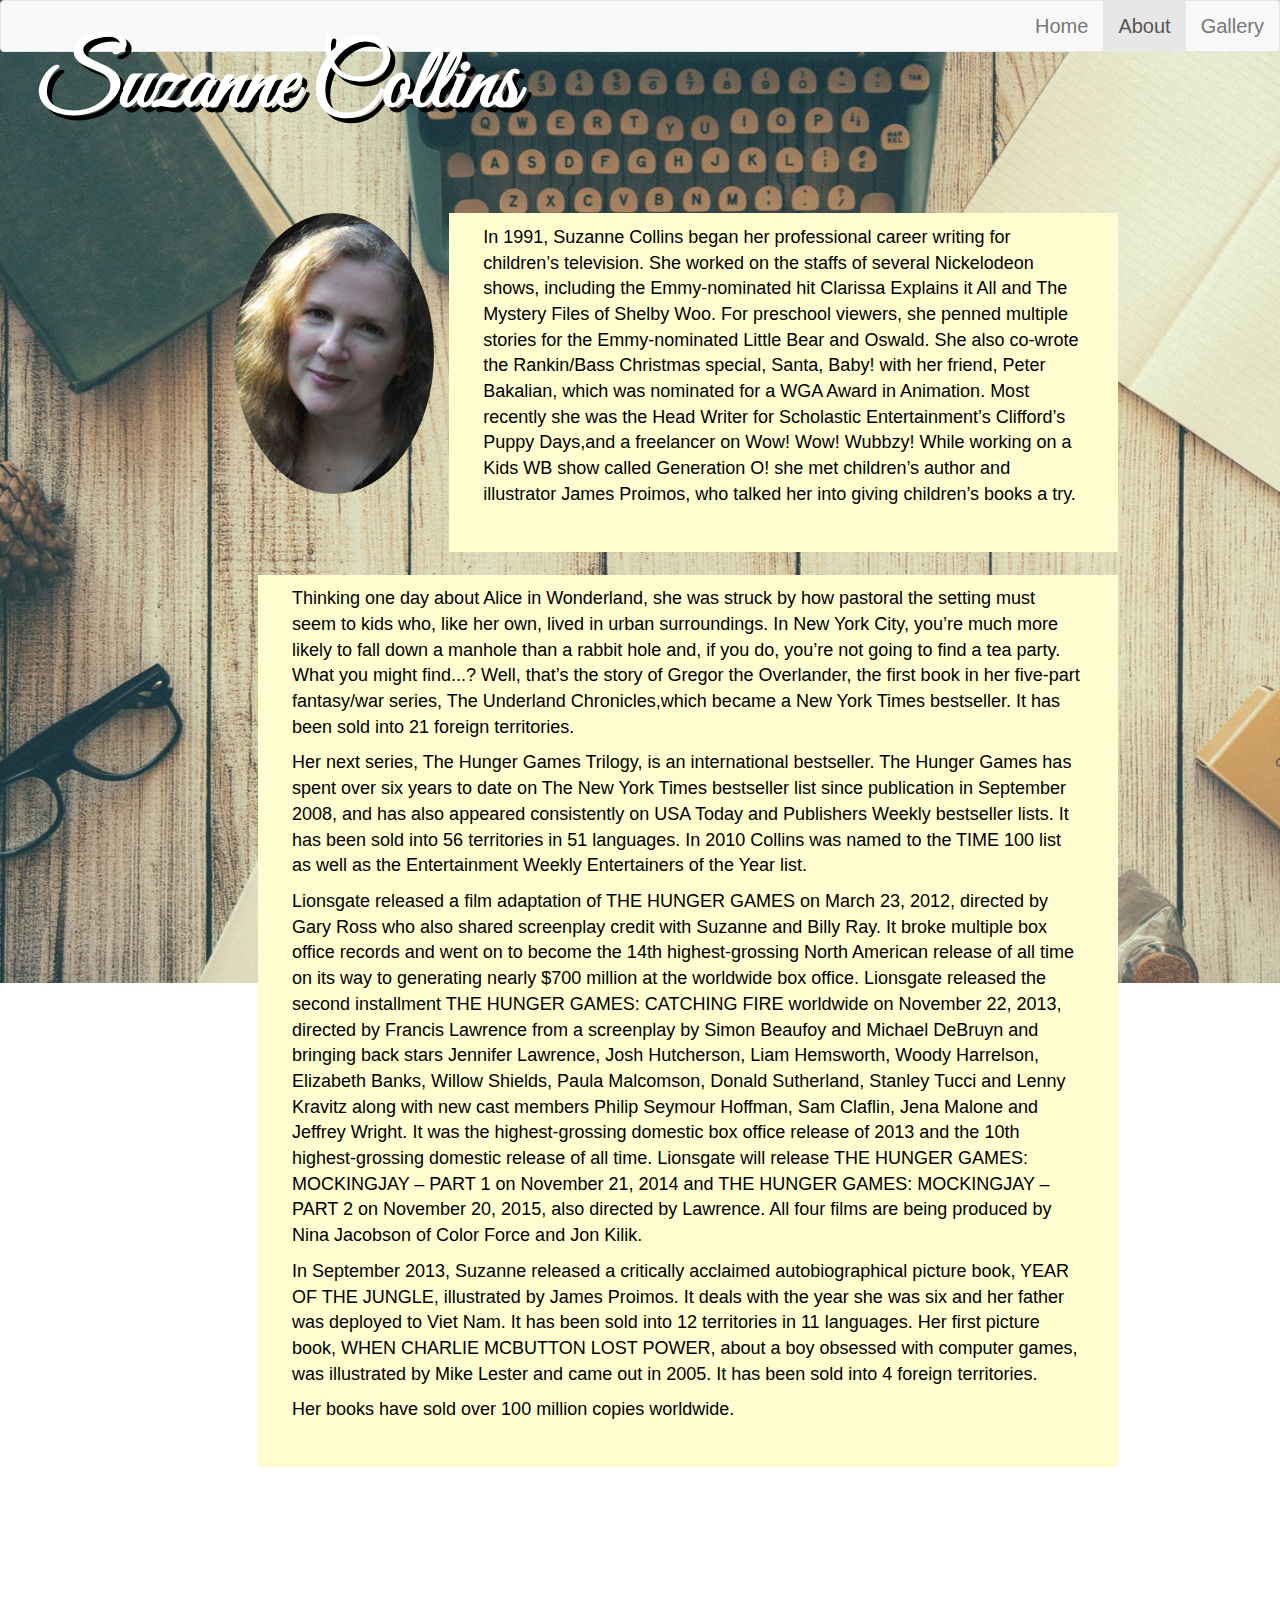
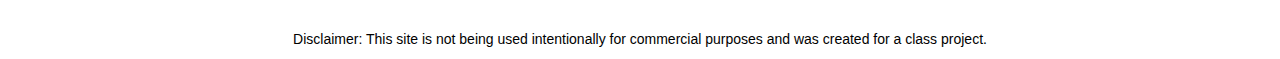
==== about.html @ d0990635 "fixed hamburger nav" ====
<!DOCTYPE html>
<html>

<head>
    <title>Suzanne Collins</title>
    <meta name="viewport" content="width=device-width, initial-scale=1, maximum-scale=1, user-scalable=no">
    <link rel="stylesheet" href="css/normalize.css">
    <link rel="stylesheet" href="css/bootstrap.min.css">
    <!--Some custom CSS for reference only-->
    <link rel="stylesheet" href="css/style.css">

    <link href="https://fonts.googleapis.com/css?family=Courgette|Great+Vibes|Marck+Script" rel="stylesheet">
    <style>
        body{
            background-image: url(img/typewriter-801921_1600rev.jpg);
            color: black;
            background-position: center;
            background-repeat: no-repeat;
        }
        .profilepic img{
            border-radius: 50%;
            float: right;
        }
        .iphoneprofilepic img{
            border-radius: 50%;
        }
        .aboutcontainer{
            margin-top: 150px;
        }
        .aboutcol{
            background-color: #FFFDD0;
            padding: 1% 3% 3% 3%;
        }
    </style>
</head>

<body>
    <!--mobile friendly hamburger menu-->
    <nav class="navbar navbar-default affix-top">
		<div class="navbar-header">
			<button type="button" class="navbar-toggle collapsed" data-toggle="collapse" data-target="#navbar-collapse" aria-expanded="false">
				<span class="glyphicon glyphicon-menu-hamburger"></span>
			</button>
			<a class="navbar-brand" href="index.html">
                <h1>Suzanne Collins</h1>
            </a>
		</div>
		<div class="collapse navbar-collapse" id="navbar-collapse">
			<ul class="nav navbar-nav navbar-right">
                <li><a href="index.html">Home</a></li>
                <li class="active"><a href="about.html">About</a></li>
                <li><a href="gallery.html">Gallery</a></li>
            </ul>
		</div>
	</nav>
    
    <div class="container aboutcontainer">

        <div class="row">
            <div class="col-sm-4 profilepic">
                <img src="img/suzannecollinsaug09bycappryor_color-200.jpg">
            </div>
            <div class="col-sm-7 aboutcol">
                <p>In 1991, Suzanne Collins began her professional career writing for children’s television. She worked on the staffs of several Nickelodeon shows, including the Emmy-nominated hit Clarissa Explains it All and The Mystery Files of Shelby Woo. For preschool viewers, she penned multiple stories for the Emmy-nominated Little Bear and Oswald. She also co-wrote the Rankin/​Bass Christmas special, Santa, Baby! with her friend, Peter Bakalian, which was nominated for a WGA Award in Animation. Most recently she was the Head Writer for Scholastic Entertainment’s Clifford’s Puppy Days,and a freelancer on Wow! Wow! Wubbzy! While working on a Kids WB show called Generation O! she met children’s author and illustrator James Proimos, who talked her into giving children’s books a try.</p>
            </div>
            <div class="col-sm-1">
                <p></p>
            </div>
        </div>
        <div class="iphoneprofilepic">
            <img src="img/suzannecollinsaug09bycappryor_color-200.jpg">
        </div>
        <div class="row">
            <div class="col-sm-2">
                <p></p>
            </div>
            <div class="col-sm-9 aboutcol">
                <p>Thinking one day about Alice in Wonderland, she was struck by how pastoral the setting must seem to kids who, like her own, lived in urban surroundings. In New York City, you’re much more likely to fall down a manhole than a rabbit hole and, if you do, you’re not going to find a tea party. What you might find...? Well, that’s the story of Gregor the Overlander, the first book in her five-part fantasy/​war series, The Underland Chronicles,which became a New York Times bestseller. It has been sold into 21 foreign territories.</p>

                <p>Her next series, The Hunger Games Trilogy, is an international bestseller. The Hunger Games has spent over six years to date on The New York Times bestseller list since publication in September 2008, and has also appeared consistently on USA Today and Publishers Weekly bestseller lists. It has been sold into 56 territories in 51 languages. In 2010 Collins was named to the TIME 100 list as well as the Entertainment Weekly Entertainers of the Year list.</p>

                <p>Lionsgate released a film adaptation of THE HUNGER GAMES on March 23, 2012, directed by Gary Ross who also shared screenplay credit with Suzanne and Billy Ray. It broke multiple box office records and went on to become the 14th highest-grossing North American release of all time on its way to generating nearly $700 million at the worldwide box office. Lionsgate released the second installment THE HUNGER GAMES: CATCHING FIRE worldwide on November 22, 2013, directed by Francis Lawrence from a screenplay by Simon Beaufoy and Michael DeBruyn and bringing back stars Jennifer Lawrence, Josh Hutcherson, Liam Hemsworth, Woody Harrelson, Elizabeth Banks, Willow Shields, Paula Malcomson, Donald Sutherland, Stanley Tucci and Lenny Kravitz along with new cast members Philip Seymour Hoffman, Sam Claflin, Jena Malone and Jeffrey Wright. It was the highest-grossing domestic box office release of 2013 and the 10th highest-grossing domestic release of all time. Lionsgate will release THE HUNGER GAMES: MOCKINGJAY – PART 1 on November 21, 2014 and THE HUNGER GAMES: MOCKINGJAY – PART 2 on November 20, 2015, also directed by Lawrence. All four films are being produced by Nina Jacobson of Color Force and Jon Kilik.</p>

                <p>In September 2013, Suzanne released a critically acclaimed autobiographical picture book, YEAR OF THE JUNGLE, illustrated by James Proimos. It deals with the year she was six and her father was deployed to Viet Nam. It has been sold into 12 territories in 11 languages. Her first picture book, WHEN CHARLIE MCBUTTON LOST POWER, about a boy obsessed with computer games, was illustrated by Mike Lester and came out in 2005. It has been sold into 4 foreign territories.</p>

                <p>Her books have sold over 100 million copies worldwide.</p>
            </div>
            <div class="col-sm-1">
                <p></p>
            </div>
        </div>
    </div>

    <footer>
        <p>Disclaimer: This site is not being used intentionally for commercial purposes and was created for a class project.</p>
    </footer>
    
    <script src="js/jquery.min.js"></script>
    <script src="js/bootstrap.min.js"></script>
</body>
</html>
---- css/style.css ----
* {
    padding: 0px;
    margin: 0px;
}

body {
    background-image: url(../img/amanda-mocci-90505-unsplash1600.jpg);
    background-repeat: repeat;
    font-family: 'Raleway', sans-serif;
    color: white;
    background-attachment: fixed;
}


.navbar-brand {
    font-family: 'Great Vibes', cursive;
    font-weight: bold;
}

.navbar-brand h1 {
    margin-left: 20px;
    color: white;
    font-size: 90px;
    text-shadow: 5px 5px black;
    font-weight: bold;
    font-family: 'Great Vibes', cursive;
}

.navbar-header {
    color: goldenrod;
}

footer p {
    text-align: center;
}

footer {
    padding-top: 150px;

}

.container {
    margin-top: 100px;
}

.col-md-12 {
    padding: 0% 5%;
}

.col-md-9 {
    padding: 0% 5%;
}

div {
    box-sizing: border-box;
    word-wrap: normal;
}

li a {
    font-size: 20px;
}

.container h2 {
    text-align: center;
    color: goldenrod;
    font-family: 'Raleway', sans-serif;
    font-size: 24px;
}

.row,
.col-md-4,
.col-md-8 {
    padding: 1%;
}

.col-md-8 {
    padding-left: 80px;
}

.col-md-9 {
    padding-left: 80px;
}

#home h2,
#menu2 h2,
#menu3 h2 {
    font-family: 'Great Vibes', cursive;
}

.tab-content h2 {
    color: white;
    font-weight: bolder;
    font-family: 'Raleway', sans-serif;
    font-size: 34px;
    color: goldenrod;
}

.modal-content h4 {
    color: black;
}

.modal-body a {
    color: goldenrod;
    font-weight: bold;
    font-size: 24px;
}

.modal-header {
    background-color: black;
}

.modal-body {
    text-align: center;
}

.modal-body h2 {
    font-size: 20px;
}


.row h3 {
    font-weight: bolder;
    font-size: 28px;
    text-shadow: 3px 3px grey;
}

.row p {
    font-size: 18px;
}

.col-md-12 tab-content > row {
    padding-top: 50px;
    background-color: aqua;
}

/*this was added for the row*/
.hg {
    margin-top: 40px;
}

.pt {
    margin-top: 150px;
}

.hg,
.pt {
    padding: 3% 5%;
}

.hg:hover {
    background-image: url(../img/amanda-mocci-90505-unsplash1400newnew.jpg);
}

.pt:hover {
    background-image: url(../img/amanda-mocci-90505-unsplash1400newnew.jpg);
}

.mockingjaydescriptiona li {
    list-style-type: none;
}

.mockingjaydescription,
.hungergamesdescription,
.yearjungledescription {
    display: flex;
}

.yearjungledescriptiona {
    display: flex;
    align-items: center;
}

.hungergamesdescriptionb {
    padding-left: 50px;
}

.mockingjaydescriptiona,
.mockingjaydescriptionb,
.hungergamesdescriptiona,
.hungergamesdescriptionb,
.yearjungledescriptiona,
.yearjungledescriptionb {
    flex: 1;
}

.hungergamesreviews p,
.catchingfirereviews p,
.hungergamesdescriptionb,
.mockingjaydescriptionb p,
.mockingjayreviews p,
.underlandreviews p,
.yearjungledescriptiona {
    font-style: italic;
    font-size: 16px;
    color: goldenrod;
    font-weight: bold;
    text-shadow: 2px 2px black;
}

.yearjungledescriptiona {
    padding-right: 30px;
}

.mockingjaydescriptionbreview {
    text-align: right;
}

.iphoneprofilepic {
    display: none;
}

@media screen and (max-width: 1100px) {
    .col-md-8 {
        padding-left: 10%;
    }

    .col-md-9 {
        padding-left: 10%;
    }
}

@media screen and (max-width: 850px) {
    .container {
        margin-top: 50px;
    }
    .container h2 {
        margin-bottom: 20px;
    }

    .col-md-4,
    .col-md-3 {
        display: flex;
        justify-content: center;
    }

    .col-md-8 {
        padding-right: 40px;
    }

    .col-md-9 {
        padding-right: 60px;
        padding: 0% 3%;
    }

    .col-md-12 {
        padding: 0% 1%;
    }

    .navbar-brand h1 {
        font-size: 60px;
    }
}

@media screen and (max-width: 767px) {
    .col-md-4 {
        display: flex;
        justify-content: center;
    }

    .mockingjaydescription,
    .hungergamesdescription,
    .yearjungledescription {
        flex-direction: column;
    }
    .mockingjaydescriptionbreview {
        text-align: justify;
    }
    .hgsum,
    .col-md-9,
    .col-md-8,
    .hungergamesdescriptionb {
        padding: 10%;
    }

    .navbar-brand h1 {
        display: contents;
        font-size: 40px;
        color: #43464B;
        text-shadow: none;
        font-weight: bold;
        font-family: 'Great Vibes', cursive;
    }

    .profilepic img {
        display: none;
    }

    .iphoneprofilepic {
        display: flex;
        justify-content: center;
    }
}
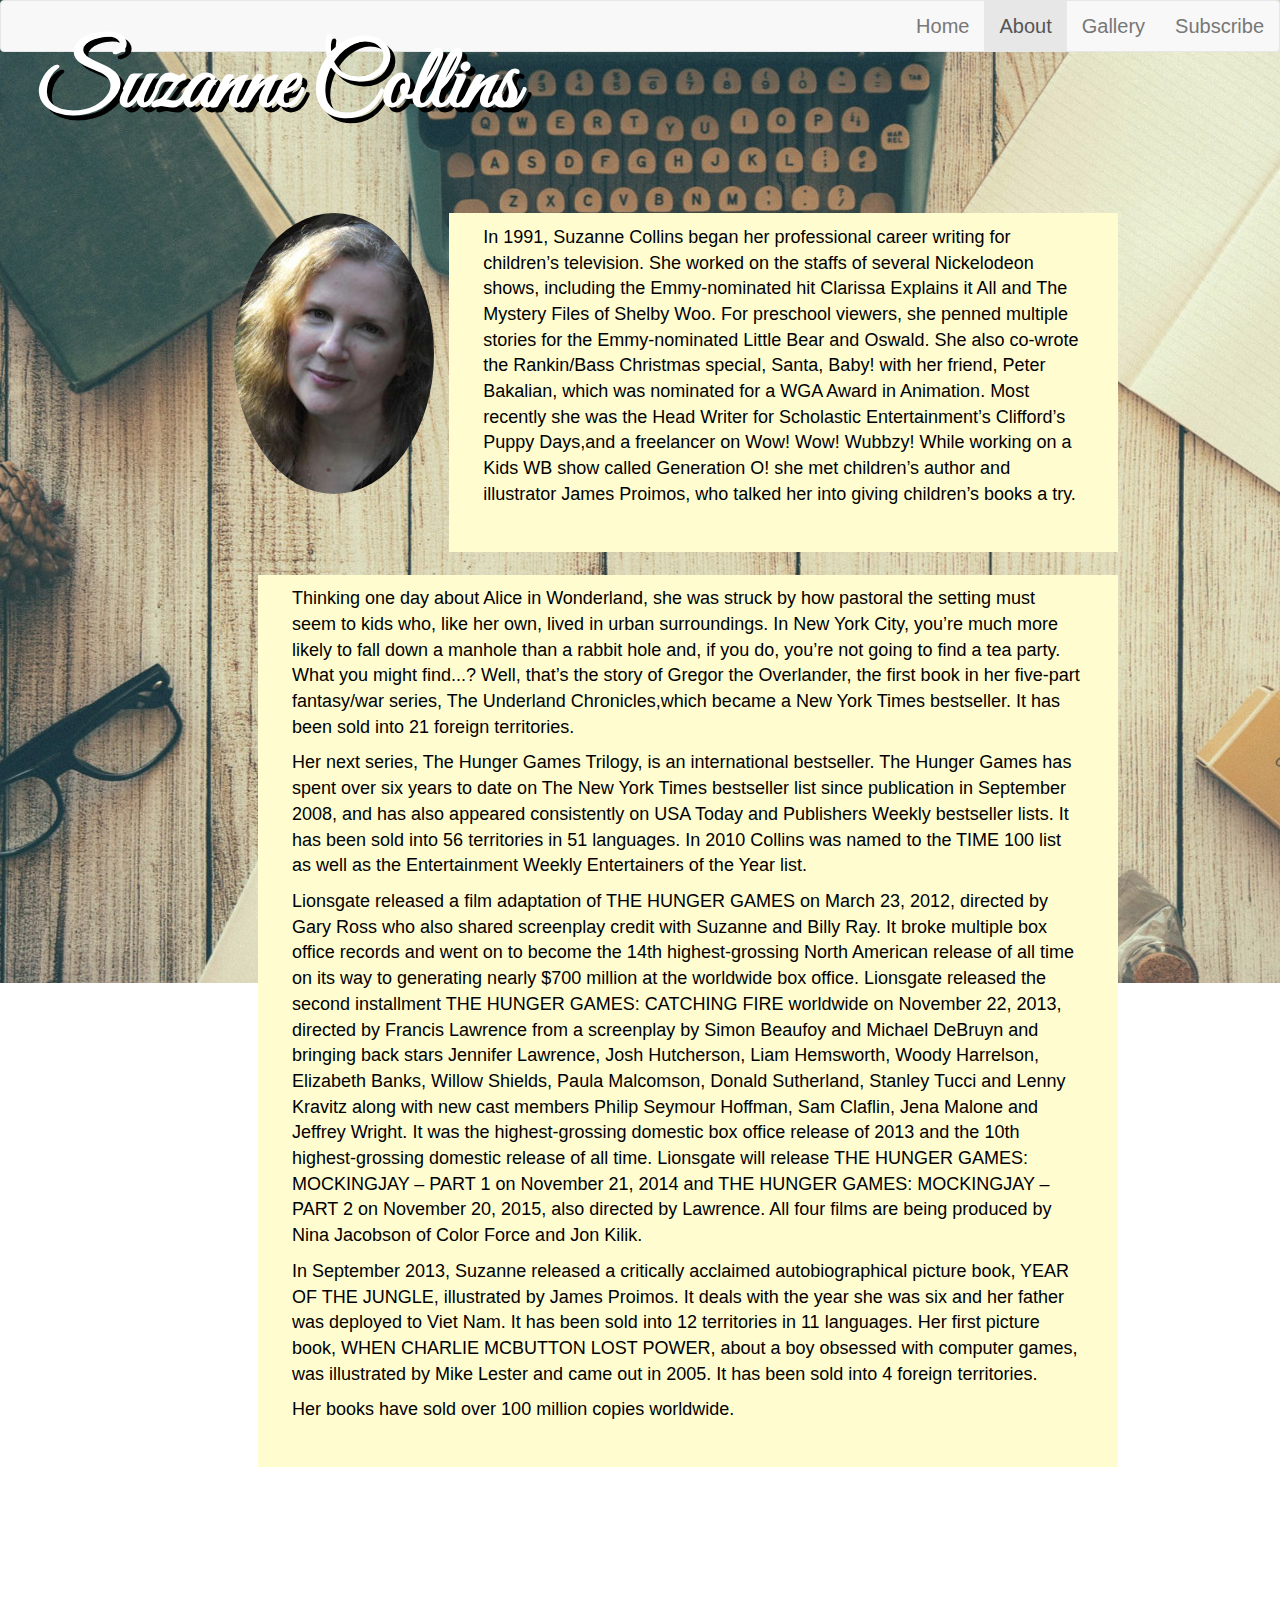
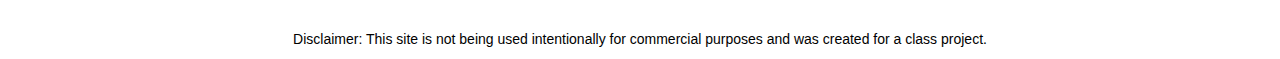
==== commit 3bf479b3: "added contact page" ====
--- a/about.html
+++ b/about.html
@@ -31,29 +31,35 @@
             background-color: #FFFDD0;
             padding: 1% 3% 3% 3%;
         }
+        @media screen and (max-width: 450px) {
+            body{
+            background-image: url(../master/img/typewriter-801921_iphone.jpg);
+            }
+        }
     </style>
 </head>
 
 <body>
     <!--mobile friendly hamburger menu-->
     <nav class="navbar navbar-default affix-top">
-		<div class="navbar-header">
-			<button type="button" class="navbar-toggle collapsed" data-toggle="collapse" data-target="#navbar-collapse" aria-expanded="false">
-				<span class="glyphicon glyphicon-menu-hamburger"></span>
-			</button>
-			<a class="navbar-brand" href="index.html">
+        <div class="navbar-header">
+            <button type="button" class="navbar-toggle collapsed" data-toggle="collapse" data-target="#navbar-collapse" aria-expanded="false">
+                <span class="glyphicon glyphicon-menu-hamburger"></span>
+            </button>
+            <a class="navbar-brand" href="index.html">
                 <h1>Suzanne Collins</h1>
             </a>
-		</div>
-		<div class="collapse navbar-collapse" id="navbar-collapse">
-			<ul class="nav navbar-nav navbar-right">
+        </div>
+        <div class="collapse navbar-collapse" id="navbar-collapse">
+            <ul class="nav navbar-nav navbar-right">
                 <li><a href="index.html">Home</a></li>
                 <li class="active"><a href="about.html">About</a></li>
                 <li><a href="gallery.html">Gallery</a></li>
+                <li><a href="contact.html">Subscribe</a></li>
             </ul>
-		</div>
-	</nav>
-    
+        </div>
+    </nav>
+
     <div class="container aboutcontainer">
 
         <div class="row">
@@ -94,8 +100,9 @@
     <footer>
         <p>Disclaimer: This site is not being used intentionally for commercial purposes and was created for a class project.</p>
     </footer>
-    
+
     <script src="js/jquery.min.js"></script>
     <script src="js/bootstrap.min.js"></script>
 </body>
-</html>+
+</html>
--- a/css/style.css
+++ b/css/style.css
@@ -10,7 +10,6 @@
     color: white;
     background-attachment: fixed;
 }
-
 
 .navbar-brand {
     font-family: 'Great Vibes', cursive;
@@ -209,6 +208,7 @@
     display: none;
 }
 
+
 @media screen and (max-width: 1100px) {
     .col-md-8 {
         padding-left: 10%;
@@ -223,6 +223,7 @@
     .container {
         margin-top: 50px;
     }
+
     .container h2 {
         margin-bottom: 20px;
     }
@@ -251,7 +252,7 @@
     }
 }
 
-@media screen and (max-width: 767px) {
+@media screen and (max-width: 450px) {
     .col-md-4 {
         display: flex;
         justify-content: center;
@@ -262,9 +263,11 @@
     .yearjungledescription {
         flex-direction: column;
     }
+
     .mockingjaydescriptionbreview {
         text-align: justify;
     }
+
     .hgsum,
     .col-md-9,
     .col-md-8,
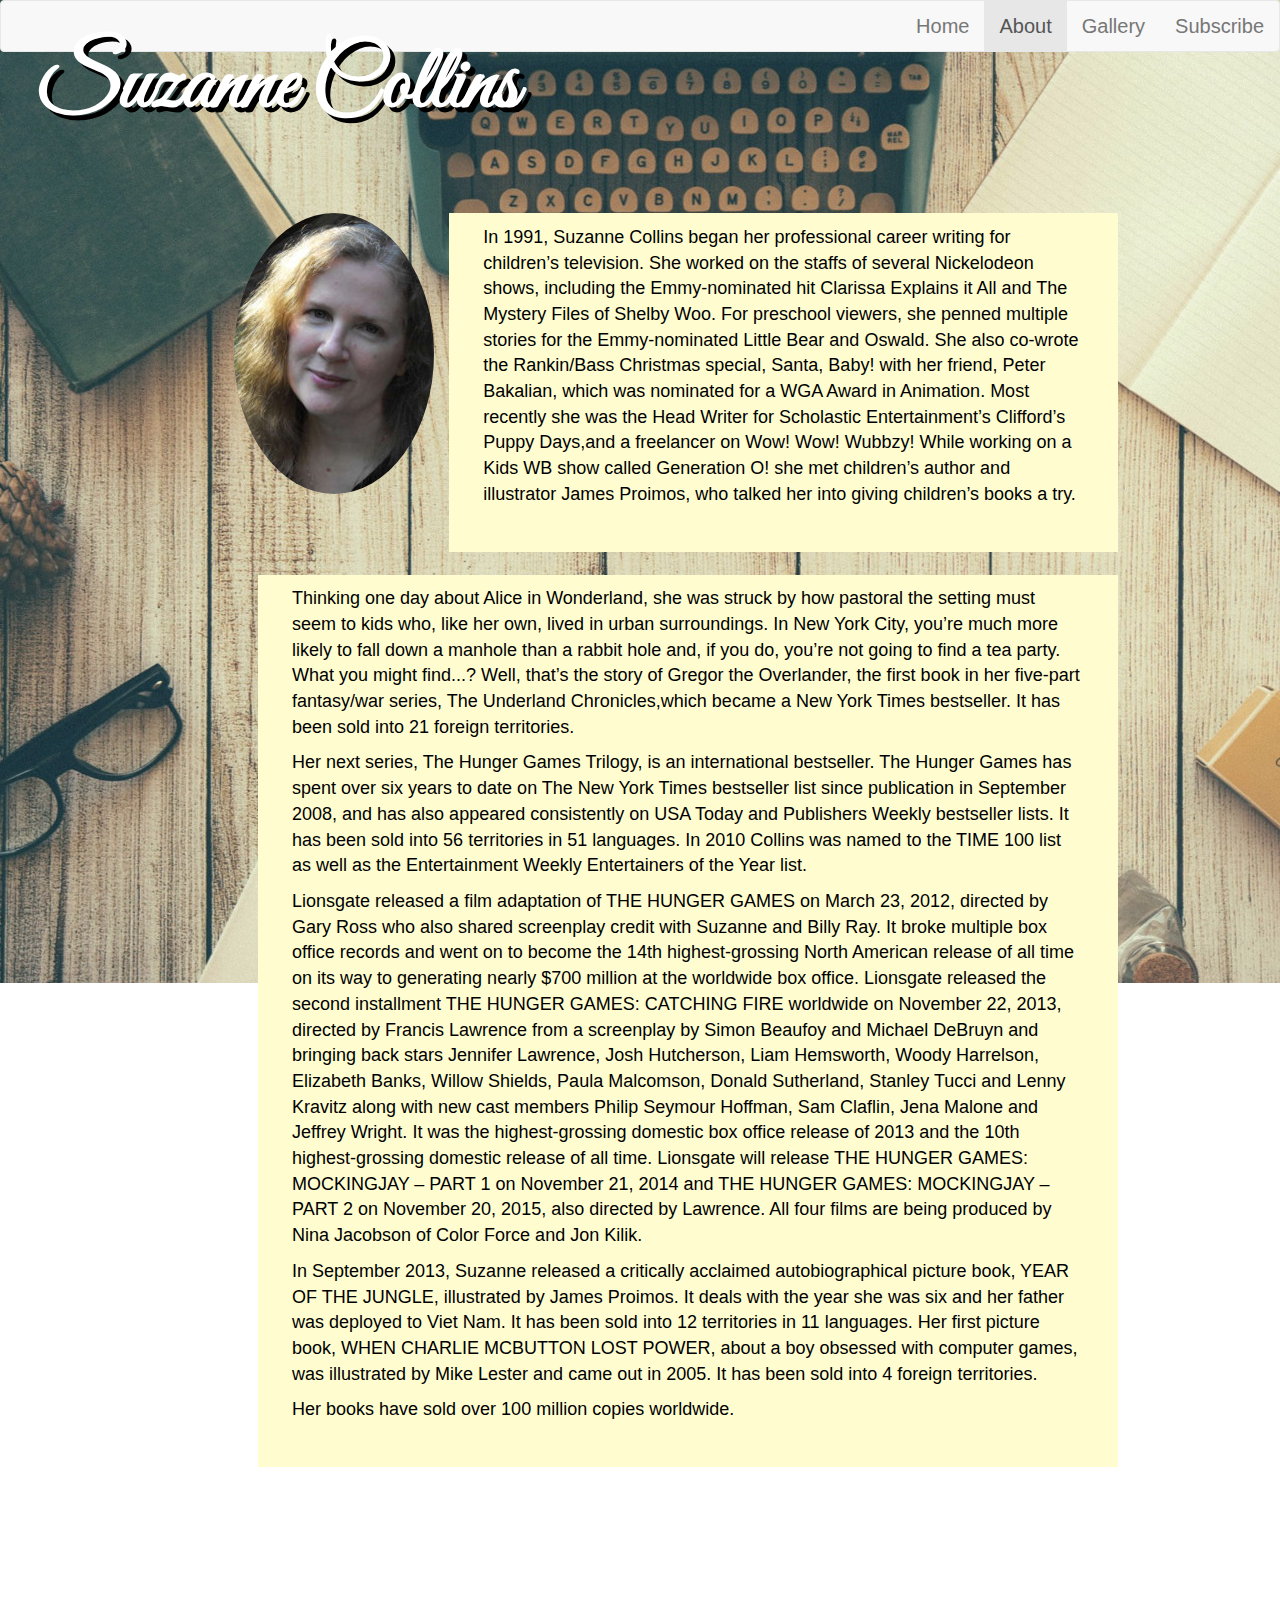
==== commit d8b32577: "update background img settings" ====
--- a/about.html
+++ b/about.html
@@ -13,27 +13,16 @@
     <style>
         body{
             background-image: url(img/typewriter-801921_1600rev.jpg);
-            color: black;
+            color: #000000;
             background-position: center;
             background-repeat: no-repeat;
-        }
-        .profilepic img{
-            border-radius: 50%;
-            float: right;
-        }
-        .iphoneprofilepic img{
-            border-radius: 50%;
-        }
-        .aboutcontainer{
-            margin-top: 150px;
-        }
-        .aboutcol{
-            background-color: #FFFDD0;
-            padding: 1% 3% 3% 3%;
+            background-attachment: fixed;
         }
         @media screen and (max-width: 450px) {
             body{
-            background-image: url(../master/img/typewriter-801921_iphone.jpg);
+            background-image: url(img/typewriter-801921_iphone400.jpg);
+            background-position: top;
+            background-attachment: fixed;
             }
         }
     </style>
@@ -105,4 +94,4 @@
     <script src="js/bootstrap.min.js"></script>
 </body>
 
-</html>
+</html>--- a/css/style.css
+++ b/css/style.css
@@ -7,10 +7,11 @@
     background-image: url(../img/amanda-mocci-90505-unsplash1600.jpg);
     background-repeat: repeat;
     font-family: 'Raleway', sans-serif;
-    color: white;
+    color: #fff;
     background-attachment: fixed;
 }
 
+/*navbar*/
 .navbar-brand {
     font-family: 'Great Vibes', cursive;
     font-weight: bold;
@@ -26,28 +27,22 @@
 }
 
 .navbar-header {
-    color: goldenrod;
+    color: #DAA520;
+}
+
+li a {
+    font-size: 20px;
 }
 
 footer p {
     text-align: center;
+    font-weight: bold;
 }
 
 footer {
     padding-top: 150px;
-
-}
-
-.container {
-    margin-top: 100px;
-}
-
-.col-md-12 {
-    padding: 0% 5%;
-}
-
-.col-md-9 {
-    padding: 0% 5%;
+    color: #fff;
+    font-weight: bold;
 }
 
 div {
@@ -55,15 +50,28 @@
     word-wrap: normal;
 }
 
-li a {
-    font-size: 20px;
+.container {
+    margin-top: 100px;
 }
 
 .container h2 {
     text-align: center;
-    color: goldenrod;
+    color: #DAA520;
     font-family: 'Raleway', sans-serif;
     font-size: 24px;
+}
+
+.col-md-12 {
+    padding: 0% 5%;
+}
+
+.col-md-12 tab-content > row {
+    padding-top: 50px;
+}
+
+.col-md-9 {
+    padding: 0% 5%;
+    padding-left: 80px;
 }
 
 .row,
@@ -76,10 +84,6 @@
     padding-left: 80px;
 }
 
-.col-md-9 {
-    padding-left: 80px;
-}
-
 #home h2,
 #menu2 h2,
 #menu3 h2 {
@@ -87,11 +91,11 @@
 }
 
 .tab-content h2 {
-    color: white;
+    color: #fff;
     font-weight: bolder;
     font-family: 'Raleway', sans-serif;
     font-size: 34px;
-    color: goldenrod;
+    color: #DAA520;
 }
 
 .modal-content h4 {
@@ -99,13 +103,13 @@
 }
 
 .modal-body a {
-    color: goldenrod;
+    color: #DAA520;
     font-weight: bold;
     font-size: 24px;
 }
 
 .modal-header {
-    background-color: black;
+    background-color: #000000;
 }
 
 .modal-body {
@@ -115,7 +119,6 @@
 .modal-body h2 {
     font-size: 20px;
 }
-
 
 .row h3 {
     font-weight: bolder;
@@ -125,11 +128,6 @@
 
 .row p {
     font-size: 18px;
-}
-
-.col-md-12 tab-content > row {
-    padding-top: 50px;
-    background-color: aqua;
 }
 
 /*this was added for the row*/
@@ -191,7 +189,7 @@
 .yearjungledescriptiona {
     font-style: italic;
     font-size: 16px;
-    color: goldenrod;
+    color: #DAA520;
     font-weight: bold;
     text-shadow: 2px 2px black;
 }
@@ -204,77 +202,67 @@
     text-align: right;
 }
 
+/*about page*/
+.profilepic img {
+    border-radius: 50%;
+    float: right;
+}
+
+.iphoneprofilepic img {
+    border-radius: 50%;
+}
+
 .iphoneprofilepic {
     display: none;
 }
 
+.aboutcontainer {
+    margin-top: 150px;
+}
+
+.aboutcol {
+    background-color: #FFFDD0;
+    padding: 1% 3% 3% 3%;
+}
 
 @media screen and (max-width: 1100px) {
-    .col-md-8 {
+    .col-md-8, .col-md-9 {
         padding-left: 10%;
     }
-
-    .col-md-9 {
-        padding-left: 10%;
-    }
 }
 
 @media screen and (max-width: 850px) {
+    .navbar-brand h1 {
+        font-size: 60px;
+    }
     .container {
         margin-top: 50px;
     }
-
     .container h2 {
         margin-bottom: 20px;
     }
-
     .col-md-4,
     .col-md-3 {
         display: flex;
         justify-content: center;
     }
-
     .col-md-8 {
         padding-right: 40px;
     }
-
     .col-md-9 {
         padding-right: 60px;
         padding: 0% 3%;
     }
-
     .col-md-12 {
         padding: 0% 1%;
     }
-
-    .navbar-brand h1 {
-        font-size: 60px;
+    /*about page*/
+    form {
+        margin-top: 10px;
     }
 }
 
 @media screen and (max-width: 450px) {
-    .col-md-4 {
-        display: flex;
-        justify-content: center;
-    }
-
-    .mockingjaydescription,
-    .hungergamesdescription,
-    .yearjungledescription {
-        flex-direction: column;
-    }
-
-    .mockingjaydescriptionbreview {
-        text-align: justify;
-    }
-
-    .hgsum,
-    .col-md-9,
-    .col-md-8,
-    .hungergamesdescriptionb {
-        padding: 10%;
-    }
-
     .navbar-brand h1 {
         display: contents;
         font-size: 40px;
@@ -283,13 +271,30 @@
         font-weight: bold;
         font-family: 'Great Vibes', cursive;
     }
-
+    .col-md-4 {
+        display: flex;
+        justify-content: center;
+    }
+    .hgsum,
+    .col-md-9,
+    .col-md-8,
+    .hungergamesdescriptionb {
+        padding: 10%;
+    }
+    .mockingjaydescription,
+    .hungergamesdescription,
+    .yearjungledescription {
+        flex-direction: column;
+    }
+    .mockingjaydescriptionbreview {
+        text-align: justify;
+    }
+    /*aboutpage*/
     .profilepic img {
         display: none;
     }
-
     .iphoneprofilepic {
         display: flex;
         justify-content: center;
     }
-}
+}